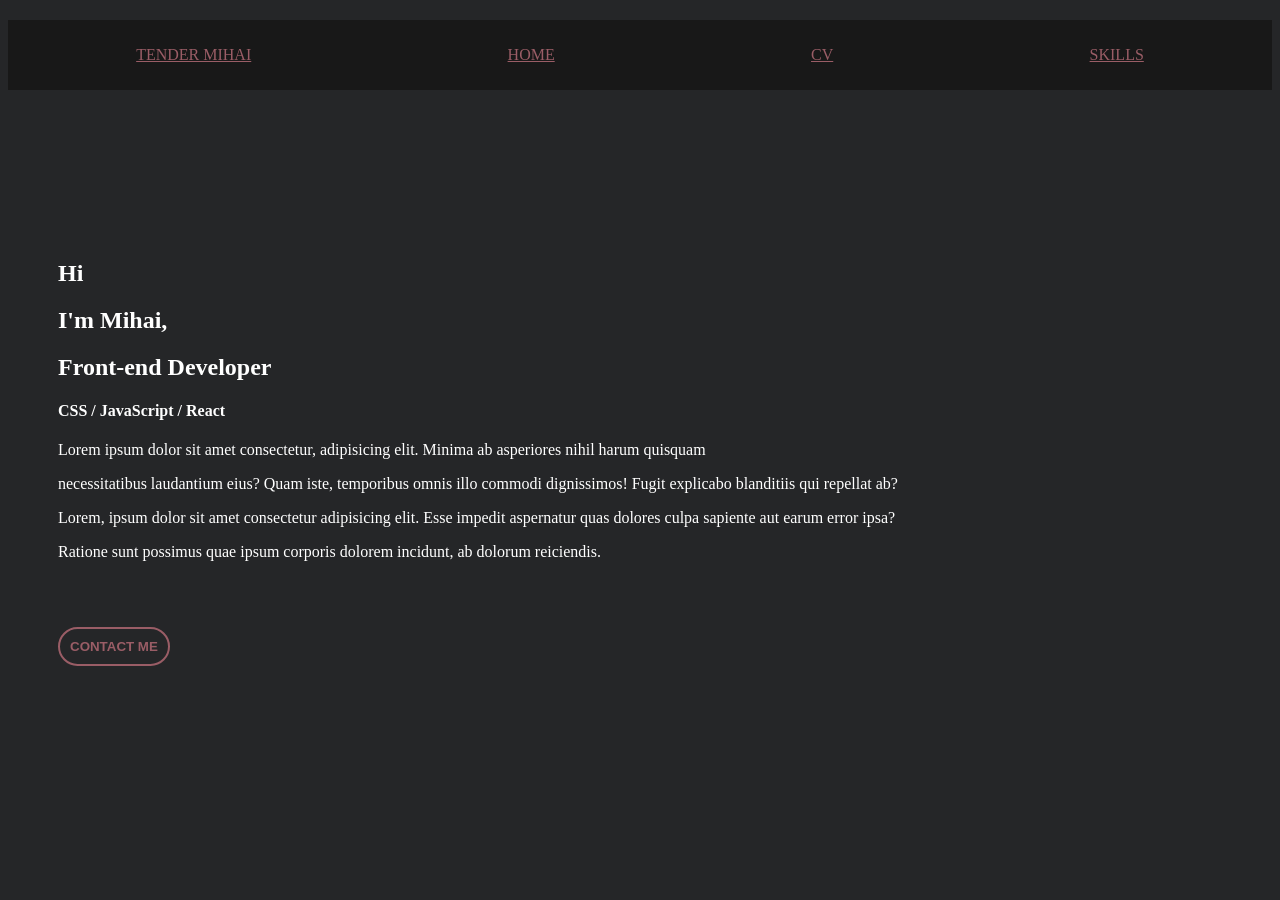
==== index.html @ 787224b8 "first commit" ====
<!DOCTYPE html>
<html lang="en">

<head>
    <meta charset="UTF-8">
    <meta http-equiv="X-UA-Compatible" content="IE=edge">
    <meta name="viewport" content="width=device-width, initial-scale=1.0">
    <title>Portofolio</title>
    <link rel="stylesheet" href="style.css">
</head>

<body>

    <div class="nav-container">
        <nav class="navbar">
            <li><a href="#">TENDER MIHAI</a></li>
            <li><a href="#">HOME</a></li>
            <li><a href="#">CV</a></li>
            <li><a href="#">SKILLS</a></li>

        </nav>

        <section class="presentation">
            <h1>Hi</h1>
            <h1>I'm Mihai,</h1>
            <h1>Front-end Developer</h1>
            <h4>CSS / JavaScript / React</h4>
            <p>Lorem ipsum dolor sit amet consectetur, adipisicing elit. Minima ab asperiores nihil harum
                quisquam</p>
            <p> necessitatibus laudantium eius? Quam iste,
                temporibus omnis illo commodi dignissimos! Fugit explicabo
                blanditiis qui repellat ab?</p>
            <p>Lorem, ipsum dolor sit amet consectetur adipisicing elit. Esse impedit aspernatur quas dolores culpa
                sapiente aut earum error ipsa?</p>
            <p> Ratione sunt possimus quae ipsum corporis dolorem incidunt, ab dolorum reiciendis.</p>


        </section>
        <section class="contactBtn">
            <button class="contactMe">CONTACT ME</button>
        </section>

    </div>
    <script src="functions.js"></script>
</body>

</html>
---- style.css ----
body {
  background-color: #252628;
}

.navbar {
  display: flex;
  flex-direction: row;
  list-style: none;
  justify-content: space-around;
  height: 70px;
  width: auto;
  margin-top: 20px;
  align-items: center;
  background-color: #181818;
}

li a {
  color: #9a5d66;
}

.presentation {
  color: white;
  margin: auto;
  padding: 50px;
  margin-top: 100px;
}

.contactMe {
  color: #9a5d66;
  border: 2px solid #9a5d66;
  background-color: #252628;
  padding: 10px;
  border-radius: 20px;
  font-weight: bold;
  margin: auto;
}

.contactBtn {
  padding: 50px;
  margin-top: -50px;
}
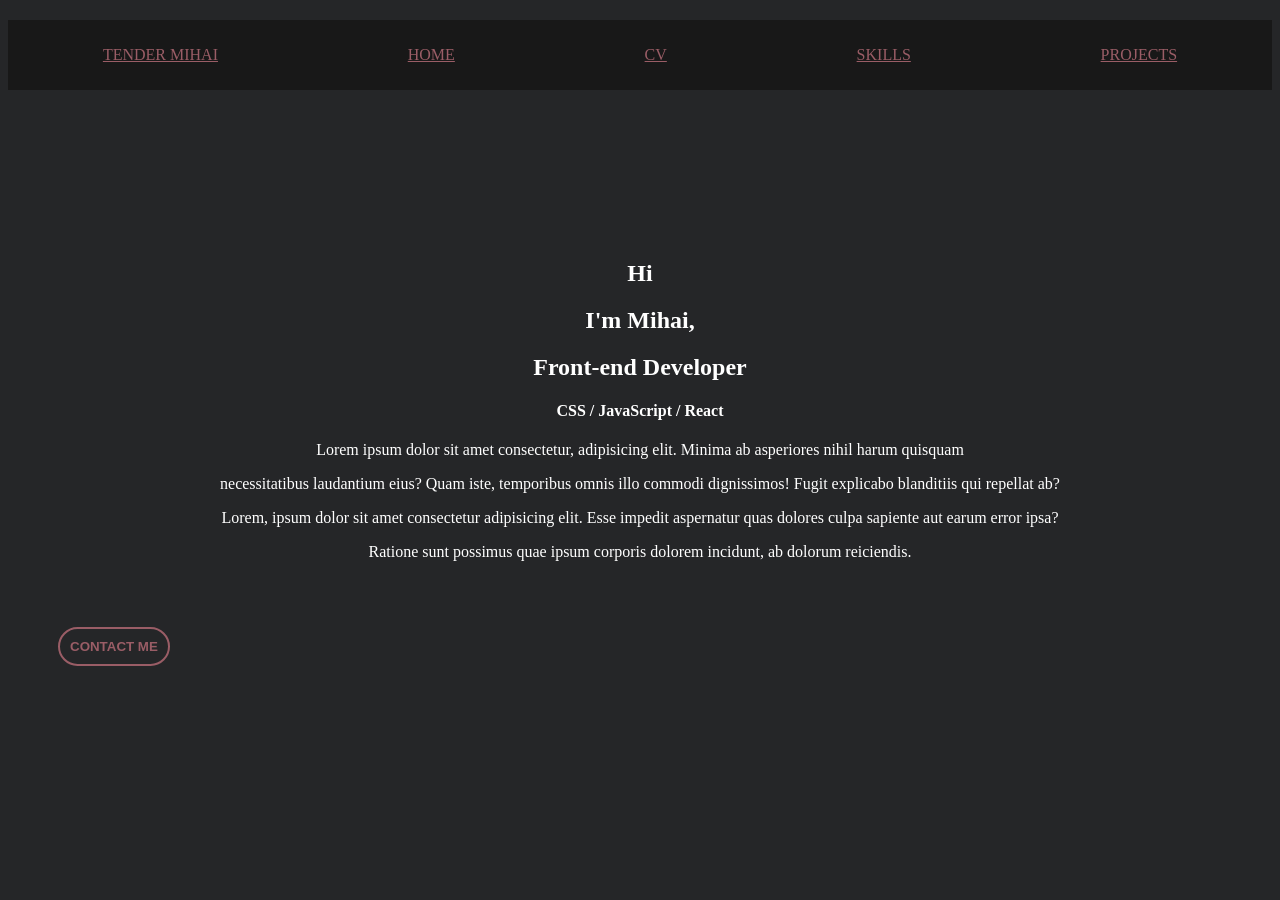
==== commit dc22d5c1: "task-1-edited-mockups" ====
--- a/index.html
+++ b/index.html
@@ -13,10 +13,11 @@
 
     <div class="nav-container">
         <nav class="navbar">
-            <li><a href="#">TENDER MIHAI</a></li>
-            <li><a href="#">HOME</a></li>
-            <li><a href="#">CV</a></li>
-            <li><a href="#">SKILLS</a></li>
+            <li class="tendermihai"><a href="tendermihai.html">TENDER MIHAI</a></li>
+            <li class="home"><a href="home.html">HOME</a></li>
+            <li class="cv"><a href="cv/CV-Tender-Mihai.pdf">CV</a></li>
+            <li class="skills"><a href="skills.html">SKILLS</a></li>
+            <li class="projects"><a href="projects.html">PROJECTS</a></li>
 
         </nav>
 
@@ -41,7 +42,6 @@
         </section>
 
     </div>
-    <script src="functions.js"></script>
 </body>
 
 </html>
--- a/style.css
+++ b/style.css
@@ -39,3 +39,32 @@
   padding: 50px;
   margin-top: -50px;
 }
+
+.presentation {
+  text-align: center;
+}
+
+.html {
+  width: 150px;
+  height: 150px;
+}
+
+.css {
+  width: 150px;
+  height: 150px;
+}
+
+.js {
+  width: 150px;
+  height: 150px;
+}
+
+.my-skills {
+  display: flex;
+  flex-direction: row;
+  justify-content: space-evenly;
+  color: white;
+  margin-top: 100px;
+  text-align: center;
+  font-size: 30px;
+}
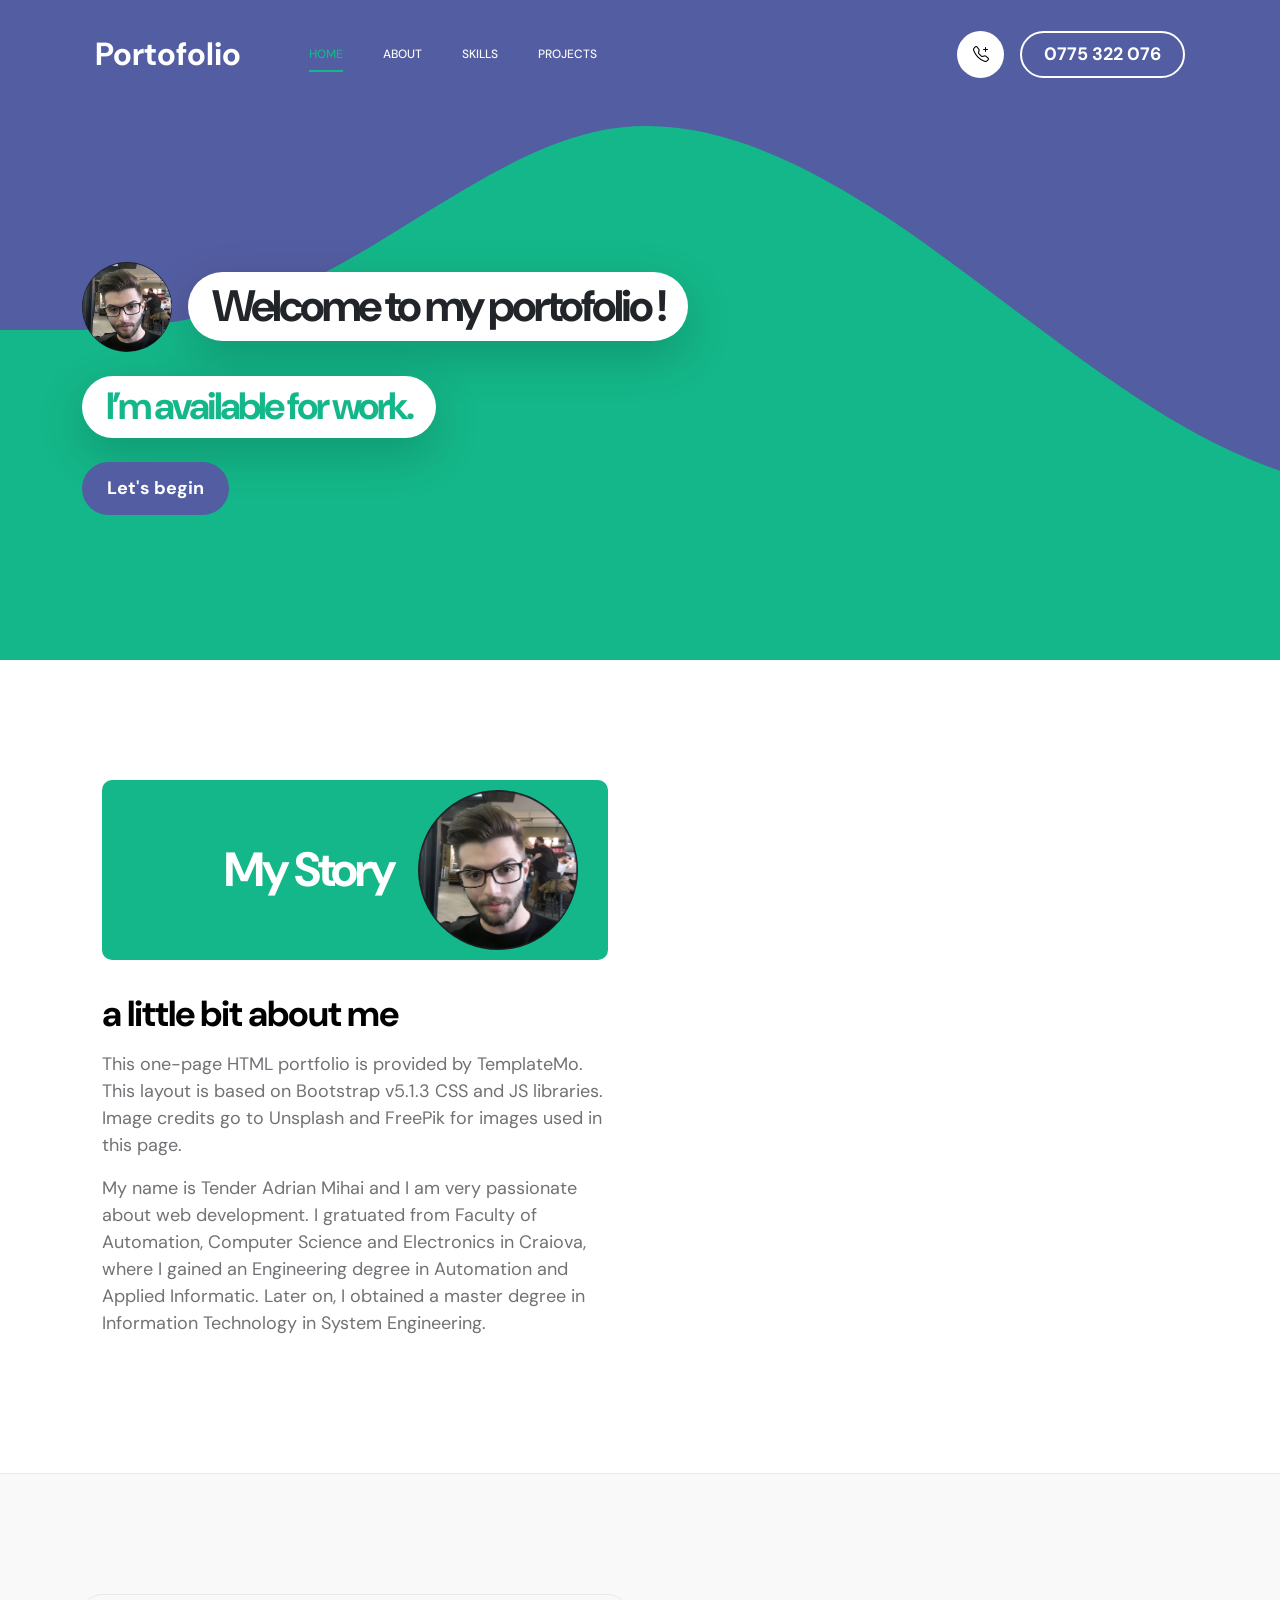
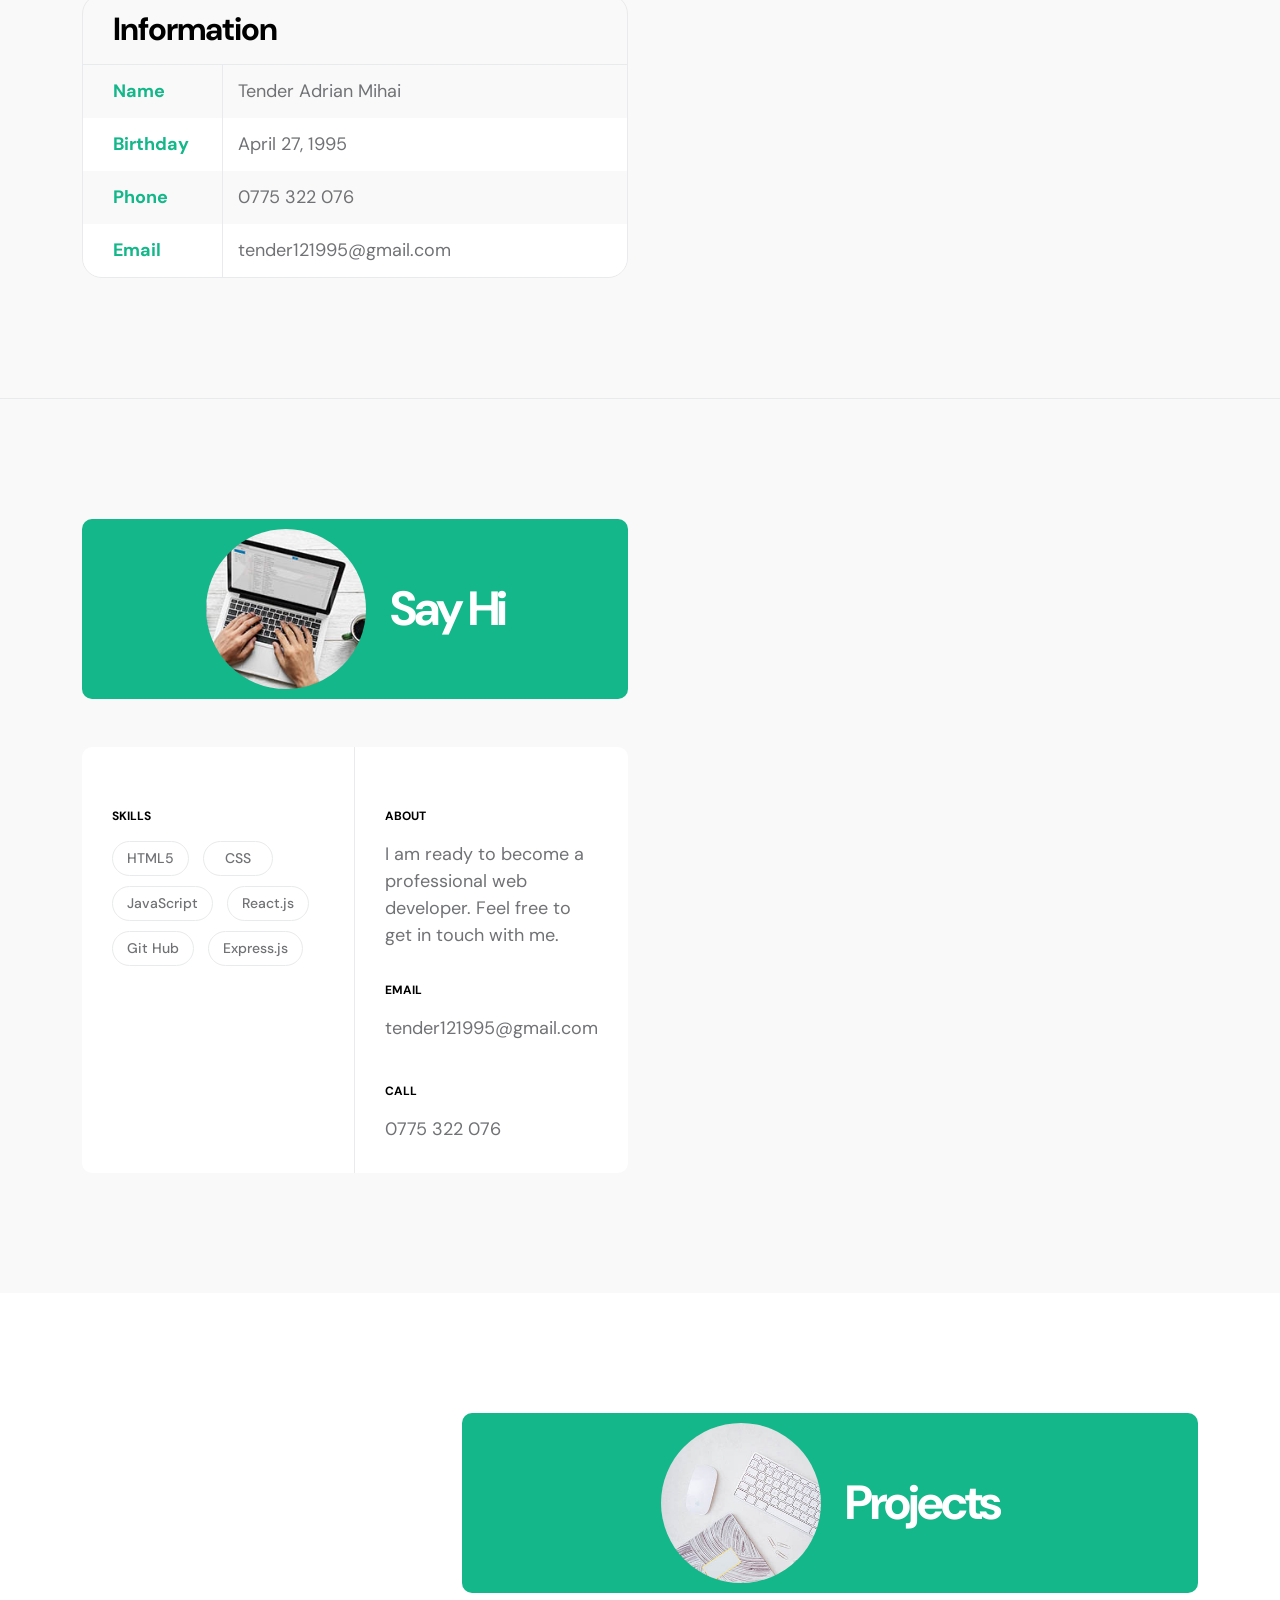
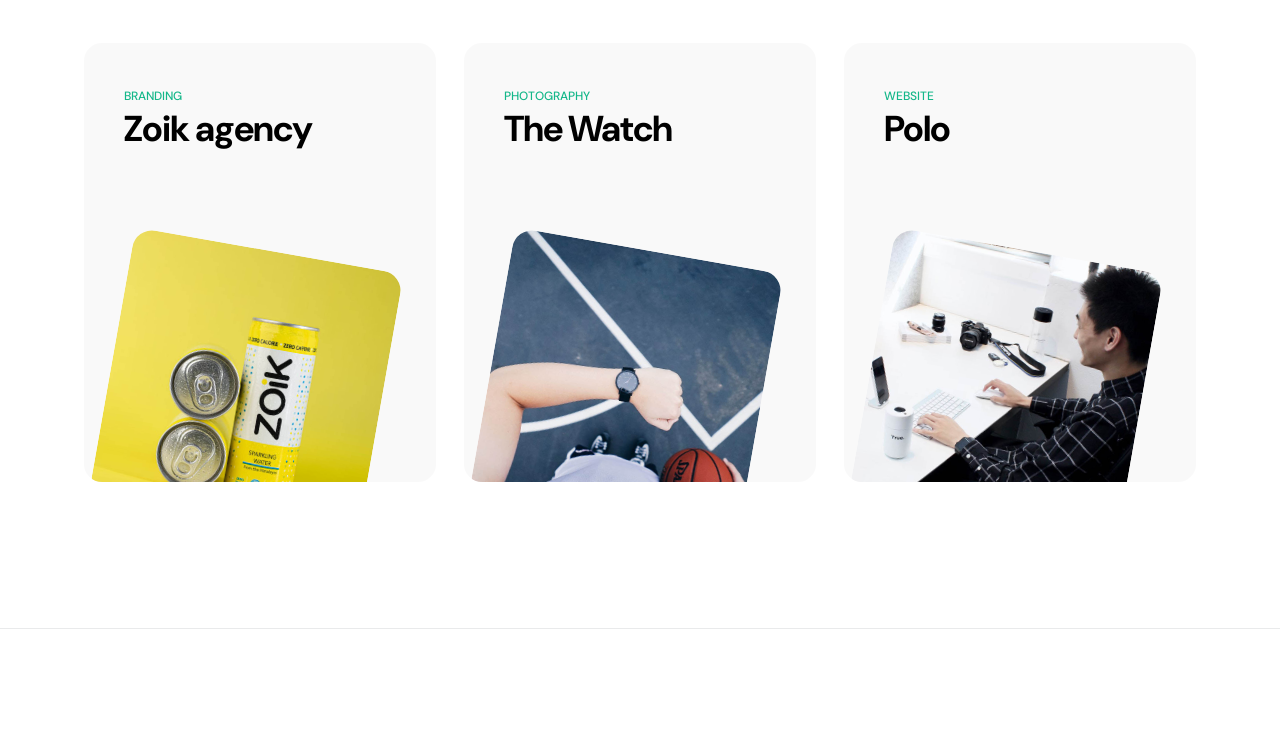
==== commit 99e96562: "front-end-portofolio" ====
--- a/index.html
+++ b/index.html
@@ -1,47 +1,359 @@
-<!DOCTYPE html>
+<!doctype html>
 <html lang="en">
 
 <head>
-    <meta charset="UTF-8">
-    <meta http-equiv="X-UA-Compatible" content="IE=edge">
-    <meta name="viewport" content="width=device-width, initial-scale=1.0">
-    <title>Portofolio</title>
-    <link rel="stylesheet" href="style.css">
+    <meta charset="utf-8">
+    <meta name="viewport" content="width=device-width, initial-scale=1">
+
+    <meta name="description" content="">
+    <meta name="author" content="TemplateMo">
+
+    <title>Tender Mihai Portofolio</title>
+
+    <!-- CSS FILES -->
+    <link rel="preconnect" href="https://fonts.googleapis.com">
+
+    <link rel="preconnect" href="https://fonts.gstatic.com" crossorigin>
+
+    <link href="https://fonts.googleapis.com/css2?family=DM+Sans:wght@400;500;700&display=swap" rel="stylesheet">
+
+    <link href="css/bootstrap.min.css" rel="stylesheet">
+
+    <link href="css/bootstrap-icons.css" rel="stylesheet">
+
+    <link href="css/magnific-popup.css" rel="stylesheet">
+
+    <link href="css/templatemo-first-portfolio-style.css" rel="stylesheet">
+
+    <!--
+
+TemplateMo 578 First Portfolio
+
+https://templatemo.com/tm-578-first-portfolio
+
+-->
 </head>
 
 <body>
 
-    <div class="nav-container">
-        <nav class="navbar">
-            <li class="tendermihai"><a href="tendermihai.html">TENDER MIHAI</a></li>
-            <li class="home"><a href="home.html">HOME</a></li>
-            <li class="cv"><a href="cv/CV-Tender-Mihai.pdf">CV</a></li>
-            <li class="skills"><a href="skills.html">SKILLS</a></li>
-            <li class="projects"><a href="projects.html">PROJECTS</a></li>
-
-        </nav>
-
-        <section class="presentation">
-            <h1>Hi</h1>
-            <h1>I'm Mihai,</h1>
-            <h1>Front-end Developer</h1>
-            <h4>CSS / JavaScript / React</h4>
-            <p>Lorem ipsum dolor sit amet consectetur, adipisicing elit. Minima ab asperiores nihil harum
-                quisquam</p>
-            <p> necessitatibus laudantium eius? Quam iste,
-                temporibus omnis illo commodi dignissimos! Fugit explicabo
-                blanditiis qui repellat ab?</p>
-            <p>Lorem, ipsum dolor sit amet consectetur adipisicing elit. Esse impedit aspernatur quas dolores culpa
-                sapiente aut earum error ipsa?</p>
-            <p> Ratione sunt possimus quae ipsum corporis dolorem incidunt, ab dolorum reiciendis.</p>
-
-
-        </section>
-        <section class="contactBtn">
-            <button class="contactMe">CONTACT ME</button>
-        </section>
-
-    </div>
+    <section class="preloader">
+        <div class="spinner">
+            <span class="spinner-rotate"></span>
+        </div>
+    </section>
+
+    <nav class="navbar navbar-expand-lg">
+        <div class="container">
+
+            <button class="navbar-toggler" type="button" data-bs-toggle="collapse" data-bs-target="#navbarNav"
+                aria-controls="navbarNav" aria-expanded="false" aria-label="Toggle navigation">
+                <span class="navbar-toggler-icon"></span>
+            </button>
+
+            <a href="index.html" class="navbar-brand mx-auto mx-lg-0">Portofolio</a>
+
+            <div class="d-flex align-items-center d-lg-none">
+                <i class="navbar-icon bi-telephone-plus me-3"></i>
+                <a class="custom-btn btn" href="#section_5">
+                    0775 322 076
+                </a>
+            </div>
+
+            <div class="collapse navbar-collapse" id="navbarNav">
+                <ul class="navbar-nav ms-lg-5">
+                    <li class="nav-item">
+                        <a class="nav-link click-scroll" href="#section_1">Home</a>
+                    </li>
+
+                    <li class="nav-item">
+                        <a class="nav-link click-scroll" href="#section_2">About</a>
+                    </li>
+
+                    <li class="nav-item">
+                        <a class="nav-link click-scroll" href="#section_3">Skills</a>
+                    </li>
+
+                    <li class="nav-item">
+                        <a class="nav-link click-scroll" href="#section_4">Projects</a>
+                    </li>
+
+
+                </ul>
+
+                <div class="d-lg-flex align-items-center d-none ms-auto">
+                    <i class="navbar-icon bi-telephone-plus me-3"></i>
+                    <a class="custom-btn btn" href="#section_5">
+                        0775 322 076
+                    </a>
+                </div>
+            </div>
+
+        </div>
+    </nav>
+
+    <main>
+
+        <section class="hero d-flex justify-content-center align-items-center" id="section_1">
+            <div class="container">
+                <div class="row">
+
+                    <div class="col-lg-7 col-12">
+                        <div class="hero-text">
+                            <div class="hero-title-wrap d-flex align-items-center mb-4">
+                                <img src="images//tender-profile.png" class="avatar-image avatar-image-large img-fluid"
+                                    alt="">
+
+                                <h1 class="hero-title ms-3 mb-0">Welcome to my portofolio !</h1>
+                            </div>
+
+                            <h2 class="mb-4">I’m available for work.</h2>
+                            <p class="mb-4"><a class="custom-btn btn custom-link" href="#section_2">Let's begin</a></p>
+                        </div>
+                    </div>
+
+
+
+                </div>
+            </div>
+
+            <svg xmlns="http://www.w3.org/2000/svg" viewBox="0 0 1440 320">
+                <path fill="#535da1" fill-opacity="1"
+                    d="M0,160L24,160C48,160,96,160,144,138.7C192,117,240,75,288,64C336,53,384,75,432,106.7C480,139,528,181,576,208C624,235,672,245,720,240C768,235,816,213,864,186.7C912,160,960,128,1008,133.3C1056,139,1104,181,1152,202.7C1200,224,1248,224,1296,197.3C1344,171,1392,117,1416,90.7L1440,64L1440,0L1416,0C1392,0,1344,0,1296,0C1248,0,1200,0,1152,0C1104,0,1056,0,1008,0C960,0,912,0,864,0C816,0,768,0,720,0C672,0,624,0,576,0C528,0,480,0,432,0C384,0,336,0,288,0C240,0,192,0,144,0C96,0,48,0,24,0L0,0Z">
+                </path>
+            </svg>
+        </section>
+
+
+        <section class="about section-padding" id="section_2">
+            <div class="container">
+                <div class="row">
+
+
+
+                    <div class="col-lg-6 col-12 mt-5 mt-lg-0">
+                        <div class="about-thumb">
+
+                            <div class="section-title-wrap d-flex justify-content-end align-items-center mb-4">
+                                <h2 class="text-white me-4 mb-0">My Story</h2>
+
+                                <img src="images/tender-profile.png" class="avatar-image img-fluid" alt="">
+                            </div>
+
+                            <h3 class="pt-2 mb-3">a little bit about me</h3>
+
+                            <p>This one-page HTML portfolio is provided by <a href="https://templatemo.com"
+                                    target="_blank">TemplateMo</a>. This layout is based on Bootstrap v5.1.3 CSS and JS
+                                libraries. Image credits go to <a href="https://unsplash.com"
+                                    target="_blank">Unsplash</a> and <a href="https://freepik.com"
+                                    target="_blank">FreePik</a> for images used in this page.</p>
+                            <p>
+                                My name is Tender Adrian Mihai and I am very passionate about web development.
+                                I gratuated from Faculty of Automation, Computer Science and Electronics in Craiova,
+                                where I gained an Engineering degree in Automation and Applied Informatic.
+                                Later on, I obtained a master degree in Information Technology in System Engineering.
+
+                            </p>
+
+                        </div>
+                    </div>
+
+                </div>
+            </div>
+        </section>
+
+        <section class="featured section-padding">
+            <div class="container">
+                <div class="row">
+
+                    <div class="col-lg-6 col-12">
+                        <div class="profile-thumb">
+                            <div class="profile-title">
+                                <h4 class="mb-0">Information</h4>
+                            </div>
+
+                            <div class="profile-body">
+                                <p>
+                                    <span class="profile-small-title">Name</span>
+                                    <span>Tender Adrian Mihai</span>
+                                </p>
+
+                                <p>
+                                    <span class="profile-small-title">Birthday</span>
+                                    <span>April 27, 1995</span>
+                                </p>
+
+                                <p>
+                                    <span class="profile-small-title">Phone</span>
+                                    <span><a href="tel: 305-240-9671">0775 322 076</a></span>
+                                </p>
+
+                                <p>
+                                    <span class="profile-small-title">Email</span>
+                                    <span><a href="mailto:hello@josh.design">tender121995@gmail.com</a></span>
+                                </p>
+                            </div>
+                        </div>
+                    </div>
+
+
+
+                </div>
+            </div>
+        </section>
+
+
+        <section class="contact section-padding" id="section_3">
+            <div class="container">
+                <div class="row">
+
+                    <div class="col-lg-6 col-md-8 col-12">
+                        <div class="section-title-wrap d-flex justify-content-center align-items-center mb-5">
+                            <img src="images/aerial-view-man-using-computer-laptop-wooden-table.jpg"
+                                class="avatar-image img-fluid" alt="">
+
+                            <h2 class="text-white ms-4 mb-0">Say Hi</h2>
+                        </div>
+                    </div>
+
+                    <div class="clearfix"></div>
+
+                    <div class="col-lg-3 col-md-6 col-12 pe-lg-0">
+                        <div class="contact-info contact-info-border-start d-flex flex-column">
+                            <strong class="site-footer-title d-block mb-3">Skills</strong>
+
+                            <ul class="footer-menu">
+                                <li class="footer-menu-item"><a href="#" class="footer-menu-link">HTML5</a></li>
+
+                                <li class="footer-menu-item"><a href="#" class="footer-menu-link">CSS</a></li>
+
+                                <li class="footer-menu-item"><a href="#" class="footer-menu-link">JavaScript</a></li>
+
+                                <li class="footer-menu-item"><a href="#" class="footer-menu-link">React.js</a></li>
+                                <li class="footer-menu-item"><a href="#" class="footer-menu-link">Git Hub</a></li>
+                                <li class="footer-menu-item"><a href="#" class="footer-menu-link">Express.js</a></li>
+                            </ul>
+
+
+
+                        </div>
+                    </div>
+
+                    <div class="col-lg-3 col-md-6 col-12 ps-lg-0">
+                        <div class="contact-info d-flex flex-column">
+                            <strong class="site-footer-title d-block mb-3">About</strong>
+
+                            <p class="mb-2">
+                                I am ready to become a professional web developer. Feel free to get in touch with me.
+                            </p>
+
+                            <strong class="site-footer-title d-block mt-4 mb-3">Email</strong>
+
+                            <p>
+                                <a href="mailto:hello@josh.design">
+                                    tender121995@gmail.com
+                                </a>
+                            </p>
+
+                            <strong class="site-footer-title d-block mt-4 mb-3">Call</strong>
+
+                            <p class="mb-0">
+                                <a href="tel: 120-240-9600">
+                                    0775 322 076
+                                </a>
+                            </p>
+                        </div>
+                    </div>
+
+
+
+                </div>
+            </div>
+            </div>
+        </section>
+
+        <section class="projects section-padding" id="section_4">
+            <div class="container">
+                <div class="row">
+
+                    <div class="col-lg-8 col-md-8 col-12 ms-auto">
+                        <div class="section-title-wrap d-flex justify-content-center align-items-center mb-4">
+                            <img src="images/white-desk-work-study-aesthetics.jpg" class="avatar-image img-fluid"
+                                alt="">
+
+                            <h2 class="text-white ms-4 mb-0">Projects</h2>
+                        </div>
+                    </div>
+
+                    <div class="clearfix"></div>
+
+                    <div class="col-lg-4 col-md-6 col-12">
+                        <div class="projects-thumb">
+                            <div class="projects-info">
+                                <small class="projects-tag">Branding</small>
+
+                                <h3 class="projects-title">Zoik agency</h3>
+                            </div>
+
+                            <a href="images/projects/nikhil-KO4io-eCAXA-unsplash.jpg" class="popup-image">
+                                <img src="images/projects/nikhil-KO4io-eCAXA-unsplash.jpg"
+                                    class="projects-image img-fluid" alt="">
+                            </a>
+                        </div>
+                    </div>
+
+                    <div class="col-lg-4 col-md-6 col-12">
+                        <div class="projects-thumb">
+                            <div class="projects-info">
+                                <small class="projects-tag">Photography</small>
+
+                                <h3 class="projects-title">The Watch</h3>
+                            </div>
+
+                            <a href="images/projects/the-5th-IQYR7N67dhM-unsplash.jpg" class="popup-image">
+                                <img src="images/projects/the-5th-IQYR7N67dhM-unsplash.jpg"
+                                    class="projects-image img-fluid" alt="">
+                            </a>
+                        </div>
+                    </div>
+
+                    <div class="col-lg-4 col-md-6 col-12">
+                        <div class="projects-thumb">
+                            <div class="projects-info">
+                                <small class="projects-tag">Website</small>
+
+                                <h3 class="projects-title">Polo</h3>
+                            </div>
+
+                            <a href="images/projects/true-agency-9Bjog5FZ-oc-unsplash.jpg" class="popup-image">
+                                <img src="images/projects/true-agency-9Bjog5FZ-oc-unsplash.jpg"
+                                    class="projects-image img-fluid" alt="">
+                            </a>
+                        </div>
+                    </div>
+
+                </div>
+            </div>
+        </section>
+
+
+
+    </main>
+
+    <footer class="site-footer">
+        <div class="container">
+
+        </div>
+    </footer>
+
+    <!-- JAVASCRIPT FILES -->
+    <script src="js/jquery.min.js"></script>
+    <script src="js/bootstrap.min.js"></script>
+    <script src="js/jquery.sticky.js"></script>
+    <script src="js/click-scroll.js"></script>
+    <script src="js/jquery.magnific-popup.min.js"></script>
+    <script src="js/magnific-popup-options.js"></script>
+    <script src="js/custom.js"></script>
+
 </body>
 
 </html>
--- a/css/templatemo-first-portfolio-style.css
+++ b/css/templatemo-first-portfolio-style.css
@@ -0,0 +1,1187 @@
+/*
+
+TemplateMo 578 First Portfolio
+
+https://templatemo.com/tm-578-first-portfolio
+
+*/
+
+
+/*---------------------------------------
+  CUSTOM PROPERTIES ( VARIABLES )             
+-----------------------------------------*/
+:root {
+  --white-color:                  #ffffff;
+  --primary-color:                #535da1;
+  --secondary-color:              #14B789;
+  --section-bg-color:             #f9f9f9;
+  --dark-color:                   #000000;
+  --p-color:                      #717275;
+  --border-color:                 #e9eaeb;
+  --featured-border-color:        #727aab;
+
+  --body-font-family:             'DM Sans', sans-serif;
+
+  --h1-font-size:                 62px;
+  --h2-font-size:                 48px;
+  --h3-font-size:                 36px;
+  --h4-font-size:                 32px;
+  --h5-font-size:                 24px;
+  --h6-font-size:                 22px;
+  --p-font-size:                  18px;
+  --menu-font-size:               12px;
+  --copyright-font-size:          14px;
+
+  --border-radius-large:          100px;
+  --border-radius-medium:         20px;
+  --border-radius-small:          10px;
+
+  --font-weight-normal:           400;
+  --font-weight-medium:           500;
+  --font-weight-bold:             700;
+}
+
+body {
+    background: var(--white-color);
+    font-family: var(--body-font-family); 
+}
+
+
+/*---------------------------------------
+  TYPOGRAPHY               
+-----------------------------------------*/
+
+h2,
+h3,
+h4,
+h5,
+h6 {
+  color: var(--dark-color);
+}
+
+h1,
+h2,
+h3,
+h4,
+h5,
+h6 {
+  font-weight: var(--font-weight-bold);
+  letter-spacing: -1px;
+}
+
+h1 {
+  font-size: var(--h1-font-size);
+  letter-spacing: -3px;
+}
+
+h2 {
+  font-size: var(--h2-font-size);
+  color: var(--secondary-color);
+  letter-spacing: -3px;
+}
+
+h3 {
+  font-size: var(--h3-font-size);
+}
+
+h4 {
+  font-size: var(--h4-font-size);
+}
+
+h5 {
+  font-size: var(--h5-font-size);
+  line-height: normal;
+}
+
+h6 {
+  font-size: var(--h6-font-size);
+}
+
+p {
+  color: var(--p-color);
+  font-size: var(--p-font-size);
+  font-weight: var(--font-weight-normal);
+}
+
+ul li {
+  color: var(--p-color);
+  font-size: var(--p-font-size);
+  font-weight: var(--font-weight-normal);
+}
+
+a, 
+button {
+  touch-action: manipulation;
+  transition: all 0.3s;
+}
+
+a {
+  color: var(--p-color);
+  text-decoration: none;
+}
+
+a:hover {
+  color: var(--secondary-color);
+}
+
+::selection {
+  background: var(--secondary-color);
+  color: var(--white-color);
+}
+
+::-moz-selection {
+  background: var(--secondary-color);
+  color: var(--white-color);
+}
+
+.section-padding {
+  padding-top: 120px;
+  padding-bottom: 120px;
+}
+
+b,
+strong {
+  font-weight: var(--font-weight-bold);
+}
+
+.section-title-wrap {
+  background: var(--secondary-color);
+  border-radius: var(--border-radius-small);
+  padding: 10px 30px;
+}
+
+
+/*---------------------------------------
+  AVATAR IMAGE               
+-----------------------------------------*/
+.avatar-image {
+  border-radius: var(--border-radius-large);
+  width: 160px;
+  height: 160px;
+  object-fit: cover;
+}
+
+.avatar-image-large {
+  width: 90.4px;
+  height: 90.4px;
+}
+
+
+/*---------------------------------------
+  PRE LOADER               
+-----------------------------------------*/
+.preloader {
+  position: fixed;
+  top: 0;
+  left: 0;
+  width: 100%;
+  height: 100%;
+  z-index: 99999;
+  display: flex;
+  flex-flow: row nowrap;
+  justify-content: center;
+  align-items: center;
+  background: none repeat scroll 0 0 var(--white-color);
+}
+
+.spinner {
+  border: 1px solid transparent;
+  border-radius: var(--border-radius-small);
+  position: relative;
+}
+
+.spinner:before {
+  content: '';
+  box-sizing: border-box;
+  position: absolute;
+  top: 50%;
+  left: 50%;
+  width: 45px;
+  height: 45px;
+  margin-top: -10px;
+  margin-left: -10px;
+  border-radius: 50%;
+  border: 1px solid var(--border-color);
+  border-top-color: var(--white-color);
+  animation: spinner .9s linear infinite;
+}
+
+@-webkit-@keyframes spinner {
+  to {transform: rotate(360deg);
+  }
+}
+
+@keyframes spinner {
+  to {transform: rotate(360deg);}
+}
+
+
+/*---------------------------------------
+  CUSTOM ICON               
+-----------------------------------------*/
+.navbar-icon {
+  background: var(--white-color);
+  border-radius: var(--border-radius-large);
+  color: var(--dark-color);
+  width: 47px;
+  height: 47px;
+  line-height: 47px;
+  text-align: center;
+}
+
+.is-sticky .navbar-icon {
+  background: var(--secondary-color);
+  color: var(--white-color);
+}
+
+.form-check-icon {
+  color: var(--secondary-color);
+}
+
+
+/*---------------------------------------
+  CUSTOM BUTTON               
+-----------------------------------------*/
+.custom-btn,
+.navbar .custom-btn {
+  font-size: var(--p-font-size);
+  font-weight: var(--font-weight-bold);
+}
+
+.navbar .custom-btn {
+  background: transparent;
+  border-width: 2px;
+  border-style: solid;
+  border-color: var(--white-color);
+  color: var(--white-color);
+  padding: 8px 22px;
+}
+
+.navbar .custom-btn:hover {
+  background: var(--white-color);
+  border-color: transparent;
+  color: var(--secondary-color);
+}
+
+.custom-btn {
+  background: var(--secondary-color);
+  border-radius: var(--border-radius-large);
+  color: var(--white-color);
+  font-weight: var(--font-weight-bold);
+  padding: 12px 24px;
+}
+
+.custom-btn:hover {
+  background: var(--primary-color);
+  box-shadow: 0 1rem 3rem rgba(0,0,0,.175);
+  color: var(--white-color);
+}
+
+.custom-border-btn {
+  background: transparent;
+  border: 2px solid var(--border-color);
+  color: var(--p-color);
+}
+
+.custom-border-btn:hover {
+  background: var(--secondary-color);
+  border-color: var(--secondary-color);
+  color: var(--white-color);
+}
+
+.custom-link {
+	background-color: var(--primary-color);
+}
+
+.custom-link:hover {
+	background-color: var(--secondary-color);
+}
+
+
+/*---------------------------------------
+  NAVIGATION              
+-----------------------------------------*/
+.sticky-wrapper {
+  position: relative;
+  z-index: 222;
+  height: auto !important;
+}
+
+.is-sticky,
+.is-sticky .navbar .container {
+  background: var(--white-color);
+  box-shadow: 0 1rem 3rem rgb(0 0 0 / 18%);
+}
+
+.is-sticky .navbar-brand,
+.is-sticky .navbar-brand:hover {
+  color: var(--dark-color);
+}
+
+.is-sticky .navbar-nav .nav-link {
+  color: var(--p-color);
+}
+
+.is-sticky .navbar .custom-btn {
+  border-color: var(--secondary-color);
+  color: var(--secondary-color);
+}
+
+.is-sticky .navbar .custom-btn:hover {
+  background: var(--secondary-color);
+  color: var(--white-color);
+}
+
+.navbar {
+  background: transparent;
+  position: absolute;
+  z-index: 9;
+  right: 0;
+  left: 0;
+  transition: all 0.3s;
+  padding-top: 15px;
+  padding-bottom: 0;
+}
+
+.navbar .container {
+  border-radius: var(--border-radius-small);
+  padding: 10px 25px;
+}
+
+.navbar-brand {
+  font-size: var(--h4-font-size);
+  font-weight: var(--font-weight-bold);
+}
+
+.navbar-brand,
+.navbar-brand:hover {
+  color: var(--white-color);
+}
+
+.navbar-expand-lg .navbar-nav .nav-link {
+  padding-right: 0;
+  padding-left: 0;
+  margin-right: 20px;
+  margin-left: 20px;
+}
+
+.navbar-nav .nav-link {
+  display: inline-block;
+  color: var(--section-bg-color);
+  font-size: var(--menu-font-size);
+  font-weight: var(--font-weight-medium);
+  text-transform: uppercase;
+  position: relative;
+  padding-top: 15px;
+  padding-bottom: 15px;
+}
+
+.navbar-nav .nav-link::after {
+  content: "";
+  background: transparent;
+  position: absolute;
+  bottom: 6px;
+  right: 0;
+  left: 0;
+  width: 100%;
+  height: 2px;
+}
+
+.navbar-nav .nav-link.active::after, 
+.navbar-nav .nav-link:hover::after {
+  background: var(--secondary-color);
+}
+
+.navbar-nav .nav-link.active, 
+.navbar-nav .nav-link:hover {
+  color: var(--secondary-color);
+}
+
+.navbar-toggler {
+  border: 0;
+  padding: 0;
+  cursor: pointer;
+  margin: 0;
+  width: 30px;
+  height: 35px;
+  outline: none;
+}
+
+.navbar-toggler:focus {
+  outline: none;
+  box-shadow: none;
+}
+
+.navbar-toggler[aria-expanded="true"] .navbar-toggler-icon {
+  background: transparent;
+}
+
+.navbar-toggler[aria-expanded="true"] .navbar-toggler-icon:before,
+.navbar-toggler[aria-expanded="true"] .navbar-toggler-icon:after {
+  transition: top 300ms 50ms ease, -webkit-transform 300ms 350ms ease;
+  transition: top 300ms 50ms ease, transform 300ms 350ms ease;
+  transition: top 300ms 50ms ease, transform 300ms 350ms ease, -webkit-transform 300ms 350ms ease;
+  top: 0;
+}
+
+.navbar-toggler[aria-expanded="true"] .navbar-toggler-icon:before {
+  transform: rotate(45deg);
+}
+
+.navbar-toggler[aria-expanded="true"] .navbar-toggler-icon:after {
+  transform: rotate(-45deg);
+}
+
+.navbar-toggler .navbar-toggler-icon {
+  background: var(--white-color);
+  transition: background 10ms 300ms ease;
+  display: block;
+  width: 30px;
+  height: 2px;
+  position: relative;
+}
+
+.navbar-toggler .navbar-toggler-icon:before,
+.navbar-toggler .navbar-toggler-icon:after {
+  transition: top 300ms 350ms ease, -webkit-transform 300ms 50ms ease;
+  transition: top 300ms 350ms ease, transform 300ms 50ms ease;
+  transition: top 300ms 350ms ease, transform 300ms 50ms ease, -webkit-transform 300ms 50ms ease;
+  position: absolute;
+  right: 0;
+  left: 0;
+  background: var(--white-color);
+  width: 30px;
+  height: 2px;
+  content: '';
+}
+
+.navbar-toggler .navbar-toggler-icon::before {
+  top: -8px;
+}
+
+.navbar-toggler .navbar-toggler-icon::after {
+  top: 8px;
+}
+
+
+/*---------------------------------------
+  HERO              
+-----------------------------------------*/
+.hero {
+  background: var(--secondary-color);
+  position: relative;
+  overflow: hidden;
+  padding-top: 330px;
+  padding-bottom: 330px;
+}
+
+@media  screen and (min-width: 991px) {
+  .hero {
+    height: 60vh;
+  }
+}
+
+.hero-title,
+.hero h2 {
+  background: var(--white-color);
+  box-shadow: 0 1rem 3rem rgba(0,0,0,.175);
+  border-radius: var(--border-radius-large);
+  display: inline-block;
+  padding: 8px 24px;
+}
+
+.hero-title {
+	font-size: 44px;
+}
+
+.hero h2 {
+	font-size: 38px;
+}
+
+.hero-text {
+  position: relative;
+  z-index: 22;
+  top: 70px;
+}
+
+.hero-image-wrap {
+  background: var(--white-color);
+  border-radius: 100%;
+  width: 350px;
+  height: 350px;
+  position: absolute;
+  z-index: 22;
+  top: -50px;
+  right: 0;
+  left: 0;
+  margin: auto;
+  pointer-events: none;
+}
+
+.hero-image {
+  position: absolute;
+  z-index: 22;
+  top: 0;
+  width: 100%;
+  min-width: 550px;
+}
+
+.hero svg {
+  position: absolute;
+  z-index: 2;
+  bottom: 0;
+  right: 0;
+  left: 0;
+  overflow: hidden;
+  height: 100%;
+  pointer-events: none;
+}
+
+
+/*---------------------------------------
+  ABOUT              
+-----------------------------------------*/
+.profile-thumb {
+  border: 1px solid var(--border-color);
+  border-radius: var(--border-radius-medium);
+  position: relative;
+  overflow: hidden;
+}
+
+.profile-title {
+  border-bottom: 1px solid var(--border-color);
+  padding: 15px 30px;
+}
+
+.profile-small-title {
+  border-right: 1px solid var(--border-color);
+  color: var(--secondary-color);
+  font-weight: var(--font-weight-bold);
+  min-width: 140px;
+  margin-right: 10px;
+  padding: 13px 30px;
+  display: inline-block;
+}
+
+.profile-body p {
+  margin-bottom: 0;
+}
+
+.profile-body p:nth-of-type(even) {
+  background: var(--white-color);
+}
+
+.about-image {
+  border-radius: var(--border-radius-medium);
+}
+
+.about-thumb {
+  padding-right: 20px;
+  padding-left: 20px;
+}
+
+
+/*---------------------------------------
+  FEATURED              
+-----------------------------------------*/
+.featured-numbers {
+  font-size: var(--h1-font-size);
+  line-height: normal;
+  display: block;
+}
+
+.featured-text {
+  color: var(--secondary-color);
+}
+
+.featured-border-bottom {
+  border-bottom: 1px solid var(--border-color);
+}
+
+.featured-border-start {
+  border-left: 1px solid var(--border-color);
+}
+
+
+/*---------------------------------------
+  CLIENTS              
+-----------------------------------------*/
+
+.clients-item-height {
+	height: 120px;
+}
+
+.clients-image {
+  display: block;
+  max-width: 100px;
+  margin: auto;
+  transition: all ease 0.2s;
+}
+
+.clients-image:hover {
+  transform: scale(1.3);
+}
+
+
+/*---------------------------------------
+  SERVICES              
+-----------------------------------------*/
+.services,
+.featured {
+  background: var(--section-bg-color);
+  border-top: 1px solid var(--border-color);
+  border-bottom: 1px solid var(--border-color);
+}
+
+.services-thumb {
+  background: var(--white-color);
+  border: 2px solid transparent;
+  border-radius: var(--border-radius-medium);
+  position: relative;
+  overflow: hidden;
+  margin-bottom: 24px;
+  padding: 40px 40px 240px 40px;
+  transition: all 0.5s;
+}
+
+.services-thumb-up {
+  position: relative;
+  bottom: 50px;
+  margin-bottom: -50px;
+}
+
+.services-thumb:hover {
+  border: 2px solid var(--secondary-color);
+  box-shadow: 0 1rem 3rem rgba(0,0,0,.175);
+}
+
+.services-thumb:hover .services-icon-wrap {
+  background: var(--secondary-color);
+  border-color: var(--secondary-color);
+  color: var(--white-color);
+}
+
+.services-icon-wrap {
+  border: 1px solid var(--border-color);
+  border-radius: var(--border-radius-small);
+  position: absolute;
+  bottom: 0;
+  right: 0;
+  width: 50%;
+  height: 55%;
+  transform: rotate(-35deg) translateY(55px);
+  transition: all ease 0.5s;
+}
+
+.services-icon {
+  font-size: 90px;
+  position: relative;
+  bottom: 15px;
+}
+
+.services-thumb:hover .services-price-wrap {
+  background: var(--secondary-color);
+}
+
+.services-thumb:hover .services-price-overlay {
+  background: var(--primary-color);
+}
+
+.services-price-wrap {
+  background: var(--primary-color);
+  border-radius: var(--border-radius-medium);
+  position: relative;
+  overflow: hidden;
+  padding: 6px 20px 6px 15px;
+  transition: all ease 0.5s;
+}
+
+.services-price-text {
+  color: var(--white-color);
+  font-size: var(--copyright-font-size);
+  font-weight: var(--font-weight-bold);
+}
+
+.services-price-overlay {
+  background: var(--secondary-color);
+  border-bottom-left-radius: 100%;
+  position: absolute;
+  top: 0;
+  right: 0;
+  width: 20px;
+  height: 20px;
+  pointer-events: none;
+}
+
+
+/*---------------------------------------
+  PROJECTS              
+-----------------------------------------*/
+.projects-thumb {
+  background: var(--section-bg-color);
+  border: 2px solid var(--white-color);
+  border-radius: var(--border-radius-medium);
+  position: relative;
+  overflow: hidden;
+  margin-top: 24px;
+  margin-bottom: 24px;
+  padding: 40px;
+  transition: all ease 0.5s;
+}
+
+.projects-thumb:hover {
+  border-color: var(--secondary-color);
+}
+
+.projects-thumb:hover .projects-image,
+.projects-thumb:focus .projects-image {
+  transform: rotate(0) translateY(0);
+}
+
+.projects-thumb .popup-image {
+  display: block;
+  width: 100%;
+  height: 100%;
+}
+
+.projects-image {
+  border-radius: var(--border-radius-medium);
+  display: block;
+  width: 100%;
+  transform: rotate(10deg) translateY(80px);
+  transition: all ease 0.5s;
+}
+
+.projects-title {
+  margin-bottom: 20px;
+}
+
+.projects-tag {
+  font-size: var(--menu-font-size);
+  font-weight: var(--font-weight-medium);
+  color: var(--secondary-color);
+  text-transform: uppercase;
+  margin-bottom: 5px;
+}
+
+
+/*---------------------------------------
+  CONTACT              
+-----------------------------------------*/
+.contact {
+  background: var(--section-bg-color);
+}
+
+.contact-info {
+  background: var(--white-color);
+  border-top-right-radius: var(--border-radius-small);
+  border-bottom-right-radius: var(--border-radius-small);
+  padding: 60px 30px 30px 30px;
+  height: 100%;
+}
+
+.contact-info-border-start {
+  border-right: 1px solid var(--border-color);
+  border-radius: var(--border-radius-small) 0 0 var(--border-radius-small);
+}
+
+.contact-form {
+  margin-left: 10px;
+}
+
+
+/*---------------------------------------
+  CUSTOM FORM               
+-----------------------------------------*/
+.custom-form .form-control {
+  background: var(--white-color);
+  box-shadow: none;
+  border: 2px solid var(--border-color);
+  color: var(--p-color);
+  margin-bottom: 24px;
+  padding-top: 13px;
+  padding-bottom: 13px;
+  outline: none;
+}
+
+.form-floating>label {
+  color: var(--p-color);
+}
+
+.form-check-inline {
+  vertical-align: middle;
+  width: 100%;
+  position: relative;
+  margin-right: 0;
+  margin-top: 0;
+  margin-bottom: 24px;
+  padding: 0;
+}
+
+.custom-form .form-check-label {
+  position: absolute;
+  top: 50%;
+  left: 50%;
+  transform: translate(-50%, -50%);
+  text-align: center;
+}
+
+.form-check-label-text {
+  color: var(--p-color);
+  display: block;
+  font-size: copyright-font-size;
+  margin-top: 5px;
+}
+
+.form-check-input[type=checkbox] {
+  background: var(--white-color);
+  border: 2px solid var(--border-color);
+  box-shadow: none;
+  outline: none;
+  width: 100%;
+  margin-top: 0;
+  margin-left: 0;
+  padding: 40px 50px;
+}
+
+.form-check-input:checked[type=checkbox] {
+  background-image: none;
+}
+
+.form-check-input:hover,
+.form-check-input:checked {
+  background-color: transparent;
+  border-color: var(--secondary-color);
+}
+
+.custom-form .form-control:hover,
+.custom-form .form-control:focus {
+  background: transparent;
+  border-color: var(--secondary-color);
+}
+
+.custom-form .form-floating textarea {
+  height: 150px;
+}
+
+.custom-form button[type="submit"] {
+  background: var(--secondary-color);
+  border: none;
+  border-radius: var(--border-radius-large);
+  color: var(--white-color);
+  font-weight: var(--font-weight-bold);
+  transition: all 0.3s;
+  margin-bottom: 0;
+}
+
+.custom-form button[type="submit"]:hover,
+.custom-form button[type="submit"]:focus {
+  background: var(--primary-color);
+  border-color: transparent;
+}
+
+
+/*---------------------------------------
+  SITE FOOTER              
+-----------------------------------------*/
+.site-footer {
+  border-top: 1px solid var(--border-color);
+  padding-top: 50px;
+  padding-bottom: 50px;
+  text-align: center;
+}
+
+.site-footer-title {
+  font-size: var(--menu-font-size);
+  color: var(--dark-color);
+  text-transform: uppercase;
+}
+
+.copyright-text-wrap p,
+.copyright-text {
+  font-size: var(--copyright-font-size);
+}
+
+.copyright-text {
+  border-right: 1px solid var(--border-color);
+  padding-right: 25px;
+  margin-right: 20px;
+}
+
+.copyright-text-wrap a {
+  font-weight: var(--font-weight-bold);
+}
+
+.footer-menu {
+  margin: 0;
+  padding: 0;
+}
+
+.footer-menu-item {
+  list-style: none;
+  display: inline-block;
+  vertical-align: top;
+}
+
+.footer-menu-link {
+  border: 1px solid var(--border-color);
+  border-radius: var(--border-radius-medium);
+  font-size: var(--copyright-font-size);
+  font-weight: var(--font-weight-medium);
+  display: inline-block;
+  vertical-align: top;
+  text-align: center;
+  margin-right: 10px;
+  margin-bottom: 10px;
+  padding: 6px 14px;
+  min-width: 70px;
+}
+
+.footer-menu-link:hover {
+  background: var(--secondary-color);
+  border-color: transparent;
+  color: var(--white-color);
+}
+
+
+/*---------------------------------------
+  SOCIAL ICON               
+-----------------------------------------*/
+.social-icon {
+  margin: 0;
+  padding: 0;
+}
+
+.social-icon-item {
+  list-style: none;
+  display: inline-block;
+  vertical-align: top;
+}
+
+.social-icon-link {
+  border: 1px solid var(--border-color);
+  border-radius: var(--border-radius-large);
+  font-size: var(--copyright-font-size);
+  color: var(--dark-color);
+  display: inline-block;
+  vertical-align: top;
+  margin: 2px 2px 5px 2px;
+  width: 40px;
+  height: 40px;
+  line-height: 40px;
+  text-align: center;
+}
+
+.social-icon-link:hover {
+  background: var(--secondary-color);
+  border-color: transparent;
+  color: var(--white-color);
+}
+
+
+/*---------------------------------------
+  RESPONSIVE STYLES               
+-----------------------------------------*/
+@media screen and (min-width: 1600px) {
+  .hero {
+    padding-top: 380px;
+    padding-bottom: 380px;
+  }
+
+  .hero-image-wrap {
+    top: -50px;
+    width: 400px;
+    height: 400px;
+  }
+
+  .hero-image {
+    min-width: 650px;
+  }
+  
+  .hero-title,
+	.hero h2 {
+	  font-size: var(--h2-font-size);
+	}
+}
+
+@media screen and (max-width: 991px) {
+  h1 {
+    font-size: 48px;
+  }
+
+  h2 {
+    font-size: 36px;
+  }
+
+  h3 {
+    font-size: 32px;
+  }
+
+  h4 {
+    font-size: 28px;
+  }
+
+  h5 {
+    font-size: 20px;
+  }
+
+  h6 {
+    font-size: 18px;
+  }
+
+  .section-padding {
+    padding-top: 80px;
+    padding-bottom: 80px;
+  }
+
+  .custom-btn,
+  .navbar .custom-btn {
+    font-size: var(--copyright-text-font-size);
+    padding: 8px 16px;
+  }
+
+  .navbar .container {
+    background: var(--white-color);
+  }
+
+  .navbar-brand,
+  .navbar-brand:hover {
+    color: var(--dark-color);
+  }
+
+  .navbar-icon {
+    background: var(--secondary-color);
+    color: var(--white-color);
+    width: 44px;
+    height: 44px;
+    line-height: 44px;
+  }
+
+  .navbar .custom-btn {
+    border-color: var(--secondary-color);
+    color: var(--secondary-color);
+  }
+
+  .navbar-toggler .navbar-toggler-icon,
+  .navbar-toggler .navbar-toggler-icon:before,
+  .navbar-toggler .navbar-toggler-icon:after {
+    background: var(--dark-color);
+  }
+
+  .navbar-expand-lg .navbar-nav .nav-link {
+    margin-left: 0;
+  }
+
+  .navbar-nav .nav-link {
+    color: var(--p-color);
+    padding-top: 10px;
+    padding-bottom: 10px;
+  }
+
+  .hero {
+    padding-top: 200px;
+    padding-bottom: 400px;
+  }
+
+  .hero-text {
+    top: 0;
+    margin-bottom: 120px;
+  }
+
+  .about-thumb {
+    padding-right: 0;
+    padding-left: 0;
+  }
+
+  .about-numbers {
+    font-size: 42px;
+  }
+
+  .services-thumb-up {
+    bottom: 0;
+    margin-bottom: 32px;
+  }
+
+  .services-thumb {
+    margin-bottom: 32px;
+    padding-bottom: 270px;
+  }
+
+  .services-icon-wrap {
+    width: 45%;
+    height: 60%;
+  }
+
+  .services .col-lg-10 .row .col-lg-6:last-child,
+  .projects .col-lg-4:last-child {
+    margin-bottom: 0;
+  }
+
+  .projects-thumb {
+    margin-top: 0;
+    margin-bottom: 32px;
+  }
+
+  .contact-info {
+    border-radius: 0 0 var(--border-radius-small) var(--border-radius-small);
+    padding: 40px 30px;
+  }
+
+  .contact-info-border-start {
+    border-right: 0;
+    border-bottom: 1px solid var(--border-color);
+    border-radius: var(--border-radius-small) var(--border-radius-small) 0 0;
+  }
+}
+
+@media screen and (max-width: 575px) {
+  .navbar .container {
+    margin-right: 12px;
+    margin-left: 12px;
+  }
+}
+
+@media screen and (max-width: 480px) {
+  h1 {
+    font-size: 40px;
+  }
+
+  h2 {
+    font-size: 28px;
+  }
+
+  h3 {
+    font-size: 26px;
+  }
+
+  h4 {
+    font-size: 22px;
+  }
+
+  h5 {
+    font-size: 20px;
+  }
+
+  .custom-btn,
+  .navbar .custom-btn {
+    font-size: 13px;
+    padding: 6px 12px;
+  }
+
+  .navbar-icon {
+    font-size: var(--copyright-font-size);
+    width: 35.5px;
+    height: 35.5px;
+    line-height: 35.5px;
+  }
+
+  .hero-image-wrap {
+    width: 300px;
+    height: 300px;
+  }
+
+  .hero-image {
+    min-width: inherit;
+  }
+}
+
